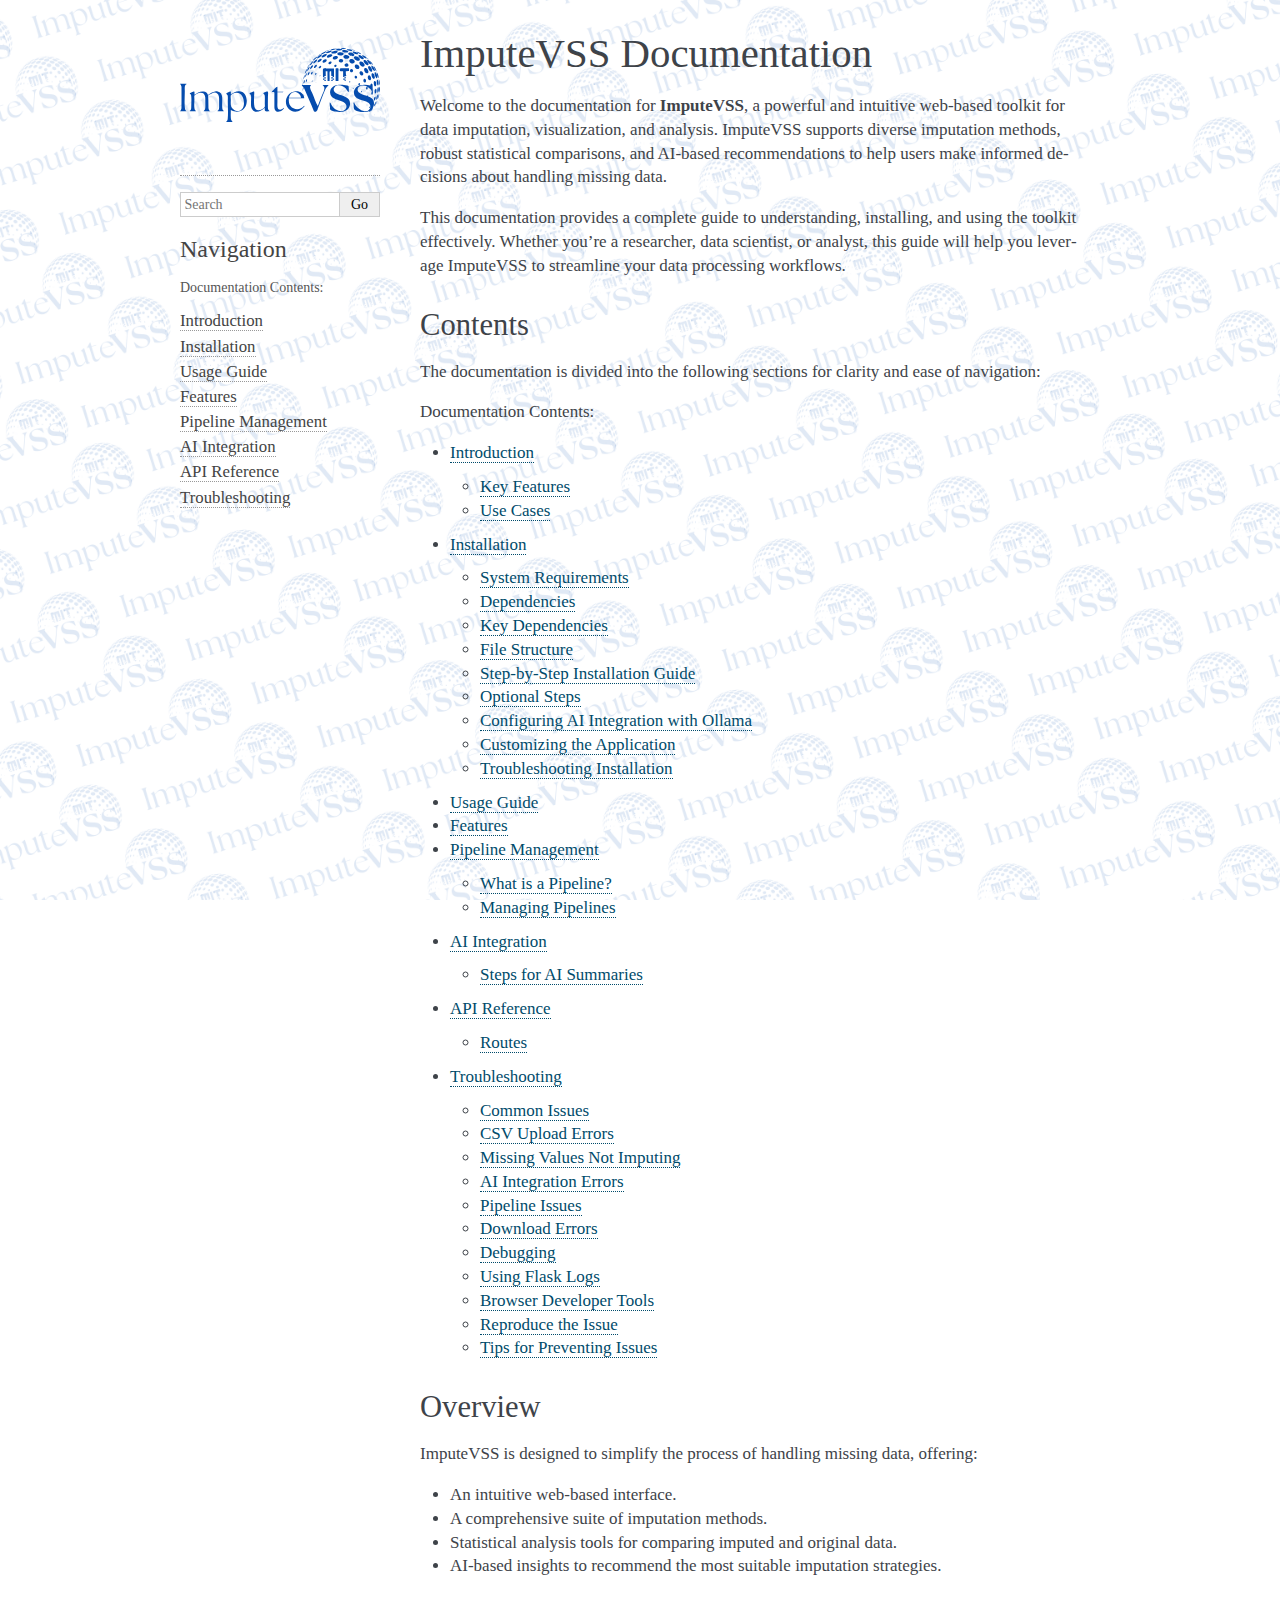
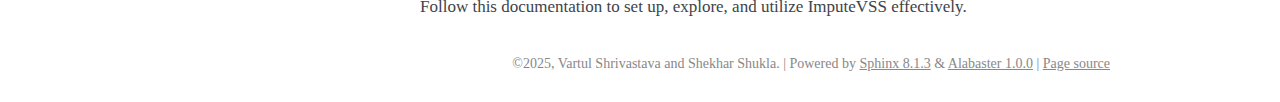
==== index.html @ 33d06ad3 "Main Commit" ====
<!DOCTYPE html>

<html lang="en" data-content_root="./">
  <head>
    <meta charset="utf-8" />
    <meta name="viewport" content="width=device-width, initial-scale=1.0" /><meta name="viewport" content="width=device-width, initial-scale=1" />

    <title>ImputeVSS Documentation &#8212; ImputeVSS  documentation</title>
    <link rel="stylesheet" type="text/css" href="static/pygments.css" />
    <link rel="stylesheet" type="text/css" href="static/basic.css" />
    <link rel="stylesheet" type="text/css" href="static/alabaster.css" />
    <script src="static/documentation_options.js"></script>
    <script src="static/doctools.js"></script>
    <script src="static/sphinx_highlight.js"></script>
    <link rel="index" title="Index" href="genindex.html" />
    <link rel="search" title="Search" href="search.html" />
    <link rel="next" title="API Reference" href="api_reference.html" />
    <link rel="prev" title="Pipeline Management" href="pipeline_management.html" />
   
  <link rel="stylesheet" href="static/custom.css" type="text/css" />
  

  

  </head><body>
  

    <div class="document">
      <div class="documentwrapper">
        <div class="bodywrapper">
          

          <div class="body" role="main">
            
  <section id="imputevss-documentation">
<h1>ImputeVSS Documentation<a class="headerlink" href="#imputevss-documentation" title="Link to this heading">¶</a></h1>
<p>Welcome to the documentation for <strong>ImputeVSS</strong>, a powerful and intuitive web-based toolkit for data imputation, visualization, and analysis. ImputeVSS supports diverse imputation methods, robust statistical comparisons, and AI-based recommendations to help users make informed decisions about handling missing data.</p>
<p>This documentation provides a complete guide to understanding, installing, and using the toolkit effectively. Whether you’re a researcher, data scientist, or analyst, this guide will help you leverage ImputeVSS to streamline your data processing workflows.</p>
<section id="contents">
<h2>Contents<a class="headerlink" href="#contents" title="Link to this heading">¶</a></h2>
<p>The documentation is divided into the following sections for clarity and ease of navigation:</p>
<div class="toctree-wrapper compound">
<p class="caption" role="heading"><span class="caption-text">Documentation Contents:</span></p>
<ul>
<li class="toctree-l1"><a class="reference internal" href="introduction.html">Introduction</a><ul>
<li class="toctree-l2"><a class="reference internal" href="introduction.html#key-features">Key Features</a></li>
<li class="toctree-l2"><a class="reference internal" href="introduction.html#use-cases">Use Cases</a></li>
</ul>
</li>
<li class="toctree-l1"><a class="reference internal" href="installation.html">Installation</a><ul>
<li class="toctree-l2"><a class="reference internal" href="installation.html#system-requirements">System Requirements</a></li>
<li class="toctree-l2"><a class="reference internal" href="installation.html#dependencies">Dependencies</a></li>
<li class="toctree-l2"><a class="reference internal" href="installation.html#key-dependencies">Key Dependencies</a></li>
<li class="toctree-l2"><a class="reference internal" href="installation.html#file-structure">File Structure</a></li>
<li class="toctree-l2"><a class="reference internal" href="installation.html#step-by-step-installation-guide">Step-by-Step Installation Guide</a></li>
<li class="toctree-l2"><a class="reference internal" href="installation.html#optional-steps">Optional Steps</a></li>
<li class="toctree-l2"><a class="reference internal" href="installation.html#configuring-ai-integration-with-ollama">Configuring AI Integration with Ollama</a></li>
<li class="toctree-l2"><a class="reference internal" href="installation.html#customizing-the-application">Customizing the Application</a></li>
<li class="toctree-l2"><a class="reference internal" href="installation.html#troubleshooting-installation">Troubleshooting Installation</a></li>
</ul>
</li>
<li class="toctree-l1"><a class="reference internal" href="usage.html">Usage Guide</a></li>
<li class="toctree-l1"><a class="reference internal" href="features.html">Features</a></li>
<li class="toctree-l1"><a class="reference internal" href="pipeline_management.html">Pipeline Management</a><ul>
<li class="toctree-l2"><a class="reference internal" href="pipeline_management.html#what-is-a-pipeline">What is a Pipeline?</a></li>
<li class="toctree-l2"><a class="reference internal" href="pipeline_management.html#managing-pipelines">Managing Pipelines</a></li>
</ul>
</li>
<li class="toctree-l1"><a class="reference internal" href="ai_integration.html">AI Integration</a><ul>
<li class="toctree-l2"><a class="reference internal" href="ai_integration.html#steps-for-ai-summaries">Steps for AI Summaries</a></li>
</ul>
</li>
<li class="toctree-l1"><a class="reference internal" href="api_reference.html">API Reference</a><ul>
<li class="toctree-l2"><a class="reference internal" href="api_reference.html#routes">Routes</a></li>
</ul>
</li>
<li class="toctree-l1"><a class="reference internal" href="troubleshooting.html">Troubleshooting</a><ul>
<li class="toctree-l2"><a class="reference internal" href="troubleshooting.html#common-issues">Common Issues</a></li>
<li class="toctree-l2"><a class="reference internal" href="troubleshooting.html#csv-upload-errors">CSV Upload Errors</a></li>
<li class="toctree-l2"><a class="reference internal" href="troubleshooting.html#missing-values-not-imputing">Missing Values Not Imputing</a></li>
<li class="toctree-l2"><a class="reference internal" href="troubleshooting.html#ai-integration-errors">AI Integration Errors</a></li>
<li class="toctree-l2"><a class="reference internal" href="troubleshooting.html#pipeline-issues">Pipeline Issues</a></li>
<li class="toctree-l2"><a class="reference internal" href="troubleshooting.html#download-errors">Download Errors</a></li>
<li class="toctree-l2"><a class="reference internal" href="troubleshooting.html#debugging">Debugging</a></li>
<li class="toctree-l2"><a class="reference internal" href="troubleshooting.html#using-flask-logs">Using Flask Logs</a></li>
<li class="toctree-l2"><a class="reference internal" href="troubleshooting.html#browser-developer-tools">Browser Developer Tools</a></li>
<li class="toctree-l2"><a class="reference internal" href="troubleshooting.html#reproduce-the-issue">Reproduce the Issue</a></li>
<li class="toctree-l2"><a class="reference internal" href="troubleshooting.html#tips-for-preventing-issues">Tips for Preventing Issues</a></li>
</ul>
</li>

</ul>
</div>
</section>

<section id="overview">
<h2>Overview<a class="headerlink" href="#overview" title="Link to this heading">¶</a></h2>
<p>ImputeVSS is designed to simplify the process of handling missing data, offering:</p>
<ul class="simple">
<li><p>An intuitive web-based interface.</p></li>
<li><p>A comprehensive suite of imputation methods.</p></li>
<li><p>Statistical analysis tools for comparing imputed and original data.</p></li>
<li><p>AI-based insights to recommend the most suitable imputation strategies.</p></li>
</ul>
<p>Follow this documentation to set up, explore, and utilize ImputeVSS effectively.</p>
</section>
</section>


          </div>
          
        </div>
      </div>
      <div class="sphinxsidebar" role="navigation" aria-label="Main">
        <div class="sphinxsidebarwrapper">
          <a href="index.html"><img style="margin-bottom: 50px;" src="static/imputevss-logo.svg" alt=""></a>










<search id="searchbox" style="display: none" role="search">
    <div class="searchformwrapper">
    <form class="search" action="search.html" method="get">
      <input type="text" name="q" aria-labelledby="searchlabel" autocomplete="off" autocorrect="off" autocapitalize="off" spellcheck="false" placeholder="Search"/>
      <input type="submit" value="Go" />
    </form>
    </div>
</search>
<script>document.getElementById('searchbox').style.display = "block"</script><h3>Navigation</h3>
<p class="caption" role="heading"><span class="caption-text">Documentation Contents:</span></p>
<ul>
<li class="toctree-l1"><a class="reference internal" href="introduction.html">Introduction</a></li>
<li class="toctree-l1"><a class="reference internal" href="installation.html">Installation</a></li>
<li class="toctree-l1"><a class="reference internal" href="usage.html">Usage Guide</a></li>
<li class="toctree-l1"><a class="reference internal" href="features.html">Features</a></li>
<li class="toctree-l1"><a class="reference internal" href="pipeline_management.html">Pipeline Management</a></li>
<li class="toctree-l1"><a class="reference internal" href="ai_integration.html">AI Integration</a></li>
<li class="toctree-l1"><a class="reference internal" href="api_reference.html">API Reference</a></li>
<li class="toctree-l1"><a class="reference internal" href="troubleshooting.html">Troubleshooting</a></li>

</ul>










        </div>
      </div>
      <div class="clearer"></div>
    </div>
    <div class="footer">
      &#169;2025, Vartul Shrivastava and Shekhar Shukla.
      
      |
      Powered by <a href="https://www.sphinx-doc.org/">Sphinx 8.1.3</a>
      &amp; <a href="https://alabaster.readthedocs.io">Alabaster 1.0.0</a>
      
      |
      <a href="_sources/index.rst.txt"
          rel="nofollow">Page source</a>
    </div>

    

    
  </body>
</html>
---- static/pygments.css ----
pre { line-height: 125%; }
td.linenos .normal { color: inherit; background-color: transparent; padding-left: 5px; padding-right: 5px; }
span.linenos { color: inherit; background-color: transparent; padding-left: 5px; padding-right: 5px; }
td.linenos .special { color: #000000; background-color: #ffffc0; padding-left: 5px; padding-right: 5px; }
span.linenos.special { color: #000000; background-color: #ffffc0; padding-left: 5px; padding-right: 5px; }
.highlight .hll { background-color: #ffffcc }
.highlight { background: #f8f8f8; }
.highlight .c { color: #8f5902; font-style: italic } /* Comment */
.highlight .err { color: #a40000; border: 1px solid #ef2929 } /* Error */
.highlight .g { color: #000000 } /* Generic */
.highlight .k { color: #004461; font-weight: bold } /* Keyword */
.highlight .l { color: #000000 } /* Literal */
.highlight .n { color: #000000 } /* Name */
.highlight .o { color: #582800 } /* Operator */
.highlight .x { color: #000000 } /* Other */
.highlight .p { color: #000000; font-weight: bold } /* Punctuation */
.highlight .ch { color: #8f5902; font-style: italic } /* Comment.Hashbang */
.highlight .cm { color: #8f5902; font-style: italic } /* Comment.Multiline */
.highlight .cp { color: #8f5902 } /* Comment.Preproc */
.highlight .cpf { color: #8f5902; font-style: italic } /* Comment.PreprocFile */
.highlight .c1 { color: #8f5902; font-style: italic } /* Comment.Single */
.highlight .cs { color: #8f5902; font-style: italic } /* Comment.Special */
.highlight .gd { color: #a40000 } /* Generic.Deleted */
.highlight .ge { color: #000000; font-style: italic } /* Generic.Emph */
.highlight .ges { color: #000000 } /* Generic.EmphStrong */
.highlight .gr { color: #ef2929 } /* Generic.Error */
.highlight .gh { color: #000080; font-weight: bold } /* Generic.Heading */
.highlight .gi { color: #00A000 } /* Generic.Inserted */
.highlight .go { color: #888888 } /* Generic.Output */
.highlight .gp { color: #745334 } /* Generic.Prompt */
.highlight .gs { color: #000000; font-weight: bold } /* Generic.Strong */
.highlight .gu { color: #800080; font-weight: bold } /* Generic.Subheading */
.highlight .gt { color: #a40000; font-weight: bold } /* Generic.Traceback */
.highlight .kc { color: #004461; font-weight: bold } /* Keyword.Constant */
.highlight .kd { color: #004461; font-weight: bold } /* Keyword.Declaration */
.highlight .kn { color: #004461; font-weight: bold } /* Keyword.Namespace */
.highlight .kp { color: #004461; font-weight: bold } /* Keyword.Pseudo */
.highlight .kr { color: #004461; font-weight: bold } /* Keyword.Reserved */
.highlight .kt { color: #004461; font-weight: bold } /* Keyword.Type */
.highlight .ld { color: #000000 } /* Literal.Date */
.highlight .m { color: #990000 } /* Literal.Number */
.highlight .s { color: #4e9a06 } /* Literal.String */
.highlight .na { color: #c4a000 } /* Name.Attribute */
.highlight .nb { color: #004461 } /* Name.Builtin */
.highlight .nc { color: #000000 } /* Name.Class */
.highlight .no { color: #000000 } /* Name.Constant */
.highlight .nd { color: #888888 } /* Name.Decorator */
.highlight .ni { color: #ce5c00 } /* Name.Entity */
.highlight .ne { color: #cc0000; font-weight: bold } /* Name.Exception */
.highlight .nf { color: #000000 } /* Name.Function */
.highlight .nl { color: #f57900 } /* Name.Label */
.highlight .nn { color: #000000 } /* Name.Namespace */
.highlight .nx { color: #000000 } /* Name.Other */
.highlight .py { color: #000000 } /* Name.Property */
.highlight .nt { color: #004461; font-weight: bold } /* Name.Tag */
.highlight .nv { color: #000000 } /* Name.Variable */
.highlight .ow { color: #004461; font-weight: bold } /* Operator.Word */
.highlight .pm { color: #000000; font-weight: bold } /* Punctuation.Marker */
.highlight .w { color: #f8f8f8 } /* Text.Whitespace */
.highlight .mb { color: #990000 } /* Literal.Number.Bin */
.highlight .mf { color: #990000 } /* Literal.Number.Float */
.highlight .mh { color: #990000 } /* Literal.Number.Hex */
.highlight .mi { color: #990000 } /* Literal.Number.Integer */
.highlight .mo { color: #990000 } /* Literal.Number.Oct */
.highlight .sa { color: #4e9a06 } /* Literal.String.Affix */
.highlight .sb { color: #4e9a06 } /* Literal.String.Backtick */
.highlight .sc { color: #4e9a06 } /* Literal.String.Char */
.highlight .dl { color: #4e9a06 } /* Literal.String.Delimiter */
.highlight .sd { color: #8f5902; font-style: italic } /* Literal.String.Doc */
.highlight .s2 { color: #4e9a06 } /* Literal.String.Double */
.highlight .se { color: #4e9a06 } /* Literal.String.Escape */
.highlight .sh { color: #4e9a06 } /* Literal.String.Heredoc */
.highlight .si { color: #4e9a06 } /* Literal.String.Interpol */
.highlight .sx { color: #4e9a06 } /* Literal.String.Other */
.highlight .sr { color: #4e9a06 } /* Literal.String.Regex */
.highlight .s1 { color: #4e9a06 } /* Literal.String.Single */
.highlight .ss { color: #4e9a06 } /* Literal.String.Symbol */
.highlight .bp { color: #3465a4 } /* Name.Builtin.Pseudo */
.highlight .fm { color: #000000 } /* Name.Function.Magic */
.highlight .vc { color: #000000 } /* Name.Variable.Class */
.highlight .vg { color: #000000 } /* Name.Variable.Global */
.highlight .vi { color: #000000 } /* Name.Variable.Instance */
.highlight .vm { color: #000000 } /* Name.Variable.Magic */
.highlight .il { color: #990000 } /* Literal.Number.Integer.Long */
---- static/basic.css ----
/*
 * Sphinx stylesheet -- basic theme.
 */

/* -- main layout ----------------------------------------------------------- */

div.clearer {
    clear: both;
}

div.section::after {
    display: block;
    content: '';
    clear: left;
}

/* -- relbar ---------------------------------------------------------------- */

div.related {
    width: 100%;
    font-size: 90%;
}

div.related h3 {
    display: none;
}

div.related ul {
    margin: 0;
    padding: 0 0 0 10px;
    list-style: none;
}

div.related li {
    display: inline;
}

div.related li.right {
    float: right;
    margin-right: 5px;
}

/* -- sidebar --------------------------------------------------------------- */

div.sphinxsidebarwrapper {
    padding: 10px 5px 0 10px;
}

div.sphinxsidebar {
    float: left;
    width: 230px;
    margin-left: -100%;
    font-size: 90%;
    word-wrap: break-word;
    overflow-wrap : break-word;
}

div.sphinxsidebar ul {
    list-style: none;
}

div.sphinxsidebar ul ul,
div.sphinxsidebar ul.want-points {
    margin-left: 20px;
    list-style: square;
}

div.sphinxsidebar ul ul {
    margin-top: 0;
    margin-bottom: 0;
}

div.sphinxsidebar form {
    margin-top: 10px;
}

div.sphinxsidebar input {
    border: 1px solid #98dbcc;
    font-family: sans-serif;
    font-size: 1em;
}

div.sphinxsidebar #searchbox form.search {
    overflow: hidden;
}

div.sphinxsidebar #searchbox input[type="text"] {
    float: left;
    width: 80%;
    padding: 0.25em;
    box-sizing: border-box;
}

div.sphinxsidebar #searchbox input[type="submit"] {
    float: left;
    width: 20%;
    border-left: none;
    padding: 0.25em;
    box-sizing: border-box;
}


img {
    border: 0;
    max-width: 100%;
}

/* -- search page ----------------------------------------------------------- */

ul.search {
    margin-top: 10px;
}

ul.search li {
    padding: 5px 0;
}

ul.search li a {
    font-weight: bold;
}

ul.search li p.context {
    color: #888;
    margin: 2px 0 0 30px;
    text-align: left;
}

ul.keywordmatches li.goodmatch a {
    font-weight: bold;
}

/* -- index page ------------------------------------------------------------ */

table.contentstable {
    width: 90%;
    margin-left: auto;
    margin-right: auto;
}

table.contentstable p.biglink {
    line-height: 150%;
}

a.biglink {
    font-size: 1.3em;
}

span.linkdescr {
    font-style: italic;
    padding-top: 5px;
    font-size: 90%;
}

/* -- general index --------------------------------------------------------- */

table.indextable {
    width: 100%;
}

table.indextable td {
    text-align: left;
    vertical-align: top;
}

table.indextable ul {
    margin-top: 0;
    margin-bottom: 0;
    list-style-type: none;
}

table.indextable > tbody > tr > td > ul {
    padding-left: 0em;
}

table.indextable tr.pcap {
    height: 10px;
}

table.indextable tr.cap {
    margin-top: 10px;
    background-color: #f2f2f2;
}

img.toggler {
    margin-right: 3px;
    margin-top: 3px;
    cursor: pointer;
}

div.modindex-jumpbox {
    border-top: 1px solid #ddd;
    border-bottom: 1px solid #ddd;
    margin: 1em 0 1em 0;
    padding: 0.4em;
}

div.genindex-jumpbox {
    border-top: 1px solid #ddd;
    border-bottom: 1px solid #ddd;
    margin: 1em 0 1em 0;
    padding: 0.4em;
}

/* -- domain module index --------------------------------------------------- */

table.modindextable td {
    padding: 2px;
    border-collapse: collapse;
}

/* -- general body styles --------------------------------------------------- */

div.body {
    min-width: inherit;
    max-width: 800px;
}

div.body p, div.body dd, div.body li, div.body blockquote {
    -moz-hyphens: auto;
    -ms-hyphens: auto;
    -webkit-hyphens: auto;
    hyphens: auto;
}

a.headerlink {
    visibility: hidden;
}

a:visited {
    color: #551A8B;
}

h1:hover > a.headerlink,
h2:hover > a.headerlink,
h3:hover > a.headerlink,
h4:hover > a.headerlink,
h5:hover > a.headerlink,
h6:hover > a.headerlink,
dt:hover > a.headerlink,
caption:hover > a.headerlink,
p.caption:hover > a.headerlink,
div.code-block-caption:hover > a.headerlink {
    visibility: visible;
}

div.body p.caption {
    text-align: inherit;
}

div.body td {
    text-align: left;
}

.first {
    margin-top: 0 !important;
}

p.rubric {
    margin-top: 30px;
    font-weight: bold;
}

img.align-left, figure.align-left, .figure.align-left, object.align-left {
    clear: left;
    float: left;
    margin-right: 1em;
}

img.align-right, figure.align-right, .figure.align-right, object.align-right {
    clear: right;
    float: right;
    margin-left: 1em;
}

img.align-center, figure.align-center, .figure.align-center, object.align-center {
  display: block;
  margin-left: auto;
  margin-right: auto;
}

img.align-default, figure.align-default, .figure.align-default {
  display: block;
  margin-left: auto;
  margin-right: auto;
}

.align-left {
    text-align: left;
}

.align-center {
    text-align: center;
}

.align-default {
    text-align: center;
}

.align-right {
    text-align: right;
}

/* -- sidebars -------------------------------------------------------------- */

div.sidebar,
aside.sidebar {
    margin: 0 0 0.5em 1em;
    border: 1px solid #ddb;
    padding: 7px;
    background-color: #ffe;
    width: 40%;
    float: right;
    clear: right;
    overflow-x: auto;
}

p.sidebar-title {
    font-weight: bold;
}

nav.contents,
aside.topic,
div.admonition, div.topic, blockquote {
    clear: left;
}

/* -- topics ---------------------------------------------------------------- */

nav.contents,
aside.topic,
div.topic {
    border: 1px solid #ccc;
    padding: 7px;
    margin: 10px 0 10px 0;
}

p.topic-title {
    font-size: 1.1em;
    font-weight: bold;
    margin-top: 10px;
}

/* -- admonitions ----------------------------------------------------------- */

div.admonition {
    margin-top: 10px;
    margin-bottom: 10px;
    padding: 7px;
}

div.admonition dt {
    font-weight: bold;
}

p.admonition-title {
    margin: 0px 10px 5px 0px;
    font-weight: bold;
}

div.body p.centered {
    text-align: center;
    margin-top: 25px;
}

/* -- content of sidebars/topics/admonitions -------------------------------- */

div.sidebar > :last-child,
aside.sidebar > :last-child,
nav.contents > :last-child,
aside.topic > :last-child,
div.topic > :last-child,
div.admonition > :last-child {
    margin-bottom: 0;
}

div.sidebar::after,
aside.sidebar::after,
nav.contents::after,
aside.topic::after,
div.topic::after,
div.admonition::after,
blockquote::after {
    display: block;
    content: '';
    clear: both;
}

/* -- tables ---------------------------------------------------------------- */

table.docutils {
    margin-top: 10px;
    margin-bottom: 10px;
    border: 0;
    border-collapse: collapse;
}

table.align-center {
    margin-left: auto;
    margin-right: auto;
}

table.align-default {
    margin-left: auto;
    margin-right: auto;
}

table caption span.caption-number {
    font-style: italic;
}

table caption span.caption-text {
}

table.docutils td, table.docutils th {
    padding: 1px 8px 1px 5px;
    border-top: 0;
    border-left: 0;
    border-right: 0;
    border-bottom: 1px solid #aaa;
}

th {
    text-align: left;
    padding-right: 5px;
}

table.citation {
    border-left: solid 1px gray;
    margin-left: 1px;
}

table.citation td {
    border-bottom: none;
}

th > :first-child,
td > :first-child {
    margin-top: 0px;
}

th > :last-child,
td > :last-child {
    margin-bottom: 0px;
}

/* -- figures --------------------------------------------------------------- */

div.figure, figure {
    margin: 0.5em;
    padding: 0.5em;
}

div.figure p.caption, figcaption {
    padding: 0.3em;
}

div.figure p.caption span.caption-number,
figcaption span.caption-number {
    font-style: italic;
}

div.figure p.caption span.caption-text,
figcaption span.caption-text {
}

/* -- field list styles ----------------------------------------------------- */

table.field-list td, table.field-list th {
    border: 0 !important;
}

.field-list ul {
    margin: 0;
    padding-left: 1em;
}

.field-list p {
    margin: 0;
}

.field-name {
    -moz-hyphens: manual;
    -ms-hyphens: manual;
    -webkit-hyphens: manual;
    hyphens: manual;
}

/* -- hlist styles ---------------------------------------------------------- */

table.hlist {
    margin: 1em 0;
}

table.hlist td {
    vertical-align: top;
}

/* -- object description styles --------------------------------------------- */

.sig {
	font-family: 'Consolas', 'Menlo', 'DejaVu Sans Mono', 'Bitstream Vera Sans Mono', monospace;
}

.sig-name, code.descname {
    background-color: transparent;
    font-weight: bold;
}

.sig-name {
	font-size: 1.1em;
}

code.descname {
    font-size: 1.2em;
}

.sig-prename, code.descclassname {
    background-color: transparent;
}

.optional {
    font-size: 1.3em;
}

.sig-paren {
    font-size: larger;
}

.sig-param.n {
	font-style: italic;
}

/* C++ specific styling */

.sig-inline.c-texpr,
.sig-inline.cpp-texpr {
	font-family: unset;
}

.sig.c   .k, .sig.c   .kt,
.sig.cpp .k, .sig.cpp .kt {
	color: #0033B3;
}

.sig.c   .m,
.sig.cpp .m {
	color: #1750EB;
}

.sig.c   .s, .sig.c   .sc,
.sig.cpp .s, .sig.cpp .sc {
	color: #067D17;
}


/* -- other body styles ----------------------------------------------------- */

ol.arabic {
    list-style: decimal;
}

ol.loweralpha {
    list-style: lower-alpha;
}

ol.upperalpha {
    list-style: upper-alpha;
}

ol.lowerroman {
    list-style: lower-roman;
}

ol.upperroman {
    list-style: upper-roman;
}

:not(li) > ol > li:first-child > :first-child,
:not(li) > ul > li:first-child > :first-child {
    margin-top: 0px;
}

:not(li) > ol > li:last-child > :last-child,
:not(li) > ul > li:last-child > :last-child {
    margin-bottom: 0px;
}

ol.simple ol p,
ol.simple ul p,
ul.simple ol p,
ul.simple ul p {
    margin-top: 0;
}

ol.simple > li:not(:first-child) > p,
ul.simple > li:not(:first-child) > p {
    margin-top: 0;
}

ol.simple p,
ul.simple p {
    margin-bottom: 0;
}

aside.footnote > span,
div.citation > span {
    float: left;
}
aside.footnote > span:last-of-type,
div.citation > span:last-of-type {
  padding-right: 0.5em;
}
aside.footnote > p {
  margin-left: 2em;
}
div.citation > p {
  margin-left: 4em;
}
aside.footnote > p:last-of-type,
div.citation > p:last-of-type {
    margin-bottom: 0em;
}
aside.footnote > p:last-of-type:after,
div.citation > p:last-of-type:after {
    content: "";
    clear: both;
}

dl.field-list {
    display: grid;
    grid-template-columns: fit-content(30%) auto;
}

dl.field-list > dt {
    font-weight: bold;
    word-break: break-word;
    padding-left: 0.5em;
    padding-right: 5px;
}

dl.field-list > dd {
    padding-left: 0.5em;
    margin-top: 0em;
    margin-left: 0em;
    margin-bottom: 0em;
}

dl {
    margin-bottom: 15px;
}

dd > :first-child {
    margin-top: 0px;
}

dd ul, dd table {
    margin-bottom: 10px;
}

dd {
    margin-top: 3px;
    margin-bottom: 10px;
    margin-left: 30px;
}

.sig dd {
    margin-top: 0px;
    margin-bottom: 0px;
}

.sig dl {
    margin-top: 0px;
    margin-bottom: 0px;
}

dl > dd:last-child,
dl > dd:last-child > :last-child {
    margin-bottom: 0;
}

dt:target, span.highlighted {
    background-color: #fbe54e;
}

rect.highlighted {
    fill: #fbe54e;
}

dl.glossary dt {
    font-weight: bold;
    font-size: 1.1em;
}

.versionmodified {
    font-style: italic;
}

.system-message {
    background-color: #fda;
    padding: 5px;
    border: 3px solid red;
}

.footnote:target  {
    background-color: #ffa;
}

.line-block {
    display: block;
    margin-top: 1em;
    margin-bottom: 1em;
}

.line-block .line-block {
    margin-top: 0;
    margin-bottom: 0;
    margin-left: 1.5em;
}

.guilabel, .menuselection {
    font-family: sans-serif;
}

.accelerator {
    text-decoration: underline;
}

.classifier {
    font-style: oblique;
}

.classifier:before {
    font-style: normal;
    margin: 0 0.5em;
    content: ":";
    display: inline-block;
}

abbr, acronym {
    border-bottom: dotted 1px;
    cursor: help;
}

.translated {
    background-color: rgba(207, 255, 207, 0.2)
}

.untranslated {
    background-color: rgba(255, 207, 207, 0.2)
}

/* -- code displays --------------------------------------------------------- */

pre {
    overflow: auto;
    overflow-y: hidden;  /* fixes display issues on Chrome browsers */
}

pre, div[class*="highlight-"] {
    clear: both;
}

span.pre {
    -moz-hyphens: none;
    -ms-hyphens: none;
    -webkit-hyphens: none;
    hyphens: none;
    white-space: nowrap;
}

div[class*="highlight-"] {
    margin: 1em 0;
}

td.linenos pre {
    border: 0;
    background-color: transparent;
    color: #aaa;
}

table.highlighttable {
    display: block;
}

table.highlighttable tbody {
    display: block;
}

table.highlighttable tr {
    display: flex;
}

table.highlighttable td {
    margin: 0;
    padding: 0;
}

table.highlighttable td.linenos {
    padding-right: 0.5em;
}

table.highlighttable td.code {
    flex: 1;
    overflow: hidden;
}

.highlight .hll {
    display: block;
}

div.highlight pre,
table.highlighttable pre {
    margin: 0;
}

div.code-block-caption + div {
    margin-top: 0;
}

div.code-block-caption {
    margin-top: 1em;
    padding: 2px 5px;
    font-size: small;
}

div.code-block-caption code {
    background-color: transparent;
}

table.highlighttable td.linenos,
span.linenos,
div.highlight span.gp {  /* gp: Generic.Prompt */
  user-select: none;
  -webkit-user-select: text; /* Safari fallback only */
  -webkit-user-select: none; /* Chrome/Safari */
  -moz-user-select: none; /* Firefox */
  -ms-user-select: none; /* IE10+ */
}

div.code-block-caption span.caption-number {
    padding: 0.1em 0.3em;
    font-style: italic;
}

div.code-block-caption span.caption-text {
}

div.literal-block-wrapper {
    margin: 1em 0;
}

code.xref, a code {
    background-color: transparent;
    font-weight: bold;
}

h1 code, h2 code, h3 code, h4 code, h5 code, h6 code {
    background-color: transparent;
}

.viewcode-link {
    float: right;
}

.viewcode-back {
    float: right;
    font-family: sans-serif;
}

div.viewcode-block:target {
    margin: -1px -10px;
    padding: 0 10px;
}

/* -- math display ---------------------------------------------------------- */

img.math {
    vertical-align: middle;
}

div.body div.math p {
    text-align: center;
}

span.eqno {
    float: right;
}

span.eqno a.headerlink {
    position: absolute;
    z-index: 1;
}

div.math:hover a.headerlink {
    visibility: visible;
}

/* -- printout stylesheet --------------------------------------------------- */

@media print {
    div.document,
    div.documentwrapper,
    div.bodywrapper {
        margin: 0 !important;
        width: 100%;
    }

    div.sphinxsidebar,
    div.related,
    div.footer,
    #top-link {
        display: none;
    }
}
---- static/alabaster.css ----
/* -- page layout ----------------------------------------------------------- */

body {
    background: url('impute-vss-bg.png') no-repeat center center fixed;
    background-size: cover; /* Ensures the image covers the entire background */
    background-position: center; /* Centers the image */
    background-repeat: no-repeat; /* Prevents the image from repeating */
    background-attachment: fixed; /* Keeps the image fixed during scrolling */
    font-family: Georgia, serif;
    font-size: 17px;
    background-color: #fff;
    color: #000;
    margin: 0;
    padding: 0;
}

div.document {
    width: 940px;
    margin: 30px auto 0 auto;
}

div.documentwrapper {
    float: left;
    width: 100%;
}

div.bodywrapper {
    margin: 0 0 0 220px;
}

div.sphinxsidebar {
    width: 220px;
    font-size: 14px;
    line-height: 1.5;
}

hr {
    border: 1px solid #B1B4B6;
}

div.body {
    background-color: none;
    color: #3E4349;
    padding: 0 30px 0 30px;
}

div.body > .section {
    text-align: left;
}

div.footer {
    width: 940px;
    margin: 20px auto 30px auto;
    font-size: 14px;
    color: #888;
    text-align: right;
}

div.footer a {
    color: #888;
}

p.caption {
    font-family: inherit;
    font-size: inherit;
}


div.relations {
    display: none;
}


div.sphinxsidebar {
    max-height: 100%;
    overflow-y: auto;
}

div.sphinxsidebar a {
    color: #444;
    text-decoration: none;
    border-bottom: 1px dotted #999;
}

div.sphinxsidebar a:hover {
    border-bottom: 1px solid #999;
}

div.sphinxsidebarwrapper {
    padding: 18px 10px;
}

div.sphinxsidebarwrapper p.logo {
    padding: 0;
    margin: -10px 0 0 0px;
    text-align: center;
}

div.sphinxsidebarwrapper h1.logo {
    margin-top: -10px;
    text-align: center;
    margin-bottom: 5px;
    text-align: left;
}

div.sphinxsidebarwrapper h1.logo-name {
    margin-top: 0px;
}

div.sphinxsidebarwrapper p.blurb {
    margin-top: 0;
    font-style: normal;
}

div.sphinxsidebar h3,
div.sphinxsidebar h4 {
    font-family: Georgia, serif;
    color: #444;
    font-size: 24px;
    font-weight: normal;
    margin: 0 0 5px 0;
    padding: 0;
}

div.sphinxsidebar h4 {
    font-size: 20px;
}

div.sphinxsidebar h3 a {
    color: #444;
}

div.sphinxsidebar p.logo a,
div.sphinxsidebar h3 a,
div.sphinxsidebar p.logo a:hover,
div.sphinxsidebar h3 a:hover {
    border: none;
}

div.sphinxsidebar p {
    color: #555;
    margin: 10px 0;
}

div.sphinxsidebar ul {
    margin: 10px 0;
    padding: 0;
    color: #000;
}

div.sphinxsidebar ul li.toctree-l1 > a {
    font-size: 120%;
}

div.sphinxsidebar ul li.toctree-l2 > a {
    font-size: 110%;
}

div.sphinxsidebar input {
    border: 1px solid #CCC;
    font-family: Georgia, serif;
    font-size: 1em;
}

div.sphinxsidebar #searchbox {
    margin: 1em 0;
}

div.sphinxsidebar .search > div {
    display: table-cell;
}

div.sphinxsidebar hr {
    border: none;
    height: 1px;
    color: #AAA;
    background: #AAA;

    text-align: left;
    margin-left: 0;
    width: 50%;
}

div.sphinxsidebar .badge {
    border-bottom: none;
}

div.sphinxsidebar .badge:hover {
    border-bottom: none;
}

/* To address an issue with donation coming after search */
div.sphinxsidebar h3.donation {
    margin-top: 10px;
}

/* -- body styles ----------------------------------------------------------- */

a {
    color: #004B6B;
    text-decoration: underline;
}

a:hover {
    color: #6D4100;
    text-decoration: underline;
}

div.body h1,
div.body h2,
div.body h3,
div.body h4,
div.body h5,
div.body h6 {
    font-family: Georgia, serif;
    font-weight: normal;
    margin: 30px 0px 10px 0px;
    padding: 0;
}

div.body h1 { margin-top: 0; padding-top: 0; font-size: 240%; }
div.body h2 { font-size: 180%; }
div.body h3 { font-size: 150%; }
div.body h4 { font-size: 130%; }
div.body h5 { font-size: 100%; }
div.body h6 { font-size: 100%; }

a.headerlink {
    color: #DDD;
    padding: 0 4px;
    text-decoration: none;
}

a.headerlink:hover {
    color: #444;
    background: #EAEAEA;
}

div.body p, div.body dd, div.body li {
    line-height: 1.4em;
}

div.admonition {
    margin: 20px 0px;
    padding: 10px 30px;
    background-color: #EEE;
    border: 1px solid #CCC;
}

div.admonition tt.xref, div.admonition code.xref, div.admonition a tt {
    background-color: #FBFBFB;
    border-bottom: 1px solid #fafafa;
}

div.admonition p.admonition-title {
    font-family: Georgia, serif;
    font-weight: normal;
    font-size: 24px;
    margin: 0 0 10px 0;
    padding: 0;
    line-height: 1;
}

div.admonition p.last {
    margin-bottom: 0;
}

dt:target, .highlight {
    background: #FAF3E8;
}

div.warning {
    background-color: #FCC;
    border: 1px solid #FAA;
}

div.danger {
    background-color: #FCC;
    border: 1px solid #FAA;
    -moz-box-shadow: 2px 2px 4px #D52C2C;
    -webkit-box-shadow: 2px 2px 4px #D52C2C;
    box-shadow: 2px 2px 4px #D52C2C;
}

div.error {
    background-color: #FCC;
    border: 1px solid #FAA;
    -moz-box-shadow: 2px 2px 4px #D52C2C;
    -webkit-box-shadow: 2px 2px 4px #D52C2C;
    box-shadow: 2px 2px 4px #D52C2C;
}

div.caution {
    background-color: #FCC;
    border: 1px solid #FAA;
}

div.attention {
    background-color: #FCC;
    border: 1px solid #FAA;
}

div.important {
    background-color: #EEE;
    border: 1px solid #CCC;
}

div.note {
    background-color: #EEE;
    border: 1px solid #CCC;
}

div.tip {
    background-color: #EEE;
    border: 1px solid #CCC;
}

div.hint {
    background-color: #EEE;
    border: 1px solid #CCC;
}

div.seealso {
    background-color: #EEE;
    border: 1px solid #CCC;
}

div.topic {
    background-color: #EEE;
}

p.admonition-title {
    display: inline;
}

p.admonition-title:after {
    content: ":";
}

pre, tt, code {
    font-family: 'Consolas', 'Menlo', 'DejaVu Sans Mono', 'Bitstream Vera Sans Mono', monospace;
    font-size: 0.9em;
}

.hll {
    background-color: #FFC;
    margin: 0 -12px;
    padding: 0 12px;
    display: block;
}

img.screenshot {
}

tt.descname, tt.descclassname, code.descname, code.descclassname {
    font-size: 0.95em;
}

tt.descname, code.descname {
    padding-right: 0.08em;
}

img.screenshot {
    -moz-box-shadow: 2px 2px 4px #EEE;
    -webkit-box-shadow: 2px 2px 4px #EEE;
    box-shadow: 2px 2px 4px #EEE;
}

table.docutils {
    border: 1px solid #888;
    -moz-box-shadow: 2px 2px 4px #EEE;
    -webkit-box-shadow: 2px 2px 4px #EEE;
    box-shadow: 2px 2px 4px #EEE;
}

table.docutils td, table.docutils th {
    border: 1px solid #888;
    padding: 0.25em 0.7em;
}

table.field-list, table.footnote {
    border: none;
    -moz-box-shadow: none;
    -webkit-box-shadow: none;
    box-shadow: none;
}

table.footnote {
    margin: 15px 0;
    width: 100%;
    border: 1px solid #EEE;
    background: #FDFDFD;
    font-size: 0.9em;
}

table.footnote + table.footnote {
    margin-top: -15px;
    border-top: none;
}

table.field-list th {
    padding: 0 0.8em 0 0;
}

table.field-list td {
    padding: 0;
}

table.field-list p {
    margin-bottom: 0.8em;
}

/* Cloned from
 * https://github.com/sphinx-doc/sphinx/commit/ef60dbfce09286b20b7385333d63a60321784e68
 */
.field-name {
    -moz-hyphens: manual;
    -ms-hyphens: manual;
    -webkit-hyphens: manual;
    hyphens: manual;
}

table.footnote td.label {
    width: .1px;
    padding: 0.3em 0 0.3em 0.5em;
}

table.footnote td {
    padding: 0.3em 0.5em;
}

dl {
    margin-left: 0;
    margin-right: 0;
    margin-top: 0;
    padding: 0;
}

dl dd {
    margin-left: 30px;
}

blockquote {
    margin: 0 0 0 30px;
    padding: 0;
}

ul, ol {
    /* Matches the 30px from the narrow-screen "li > ul" selector below */
    margin: 10px 0 10px 30px;
    padding: 0;
}

pre {
    background: unset;
    padding: 7px 30px;
    margin: 15px 0px;
    line-height: 1.3em;
}

div.viewcode-block:target {
    background: #ffd;
}

dl pre, blockquote pre, li pre {
    margin-left: 0;
    padding-left: 30px;
}

tt, code {
    background-color: #ecf0f3;
    color: #222;
    /* padding: 1px 2px; */
}

tt.xref, code.xref, a tt {
    background-color: #FBFBFB;
    border-bottom: 1px solid #fff;
}

a.reference {
    text-decoration: none;
    border-bottom: 1px dotted #004B6B;
}

a.reference:hover {
    border-bottom: 1px solid #6D4100;
}

/* Don't put an underline on images */
a.image-reference, a.image-reference:hover {
    border-bottom: none;
}

a.footnote-reference {
    text-decoration: none;
    font-size: 0.7em;
    vertical-align: top;
    border-bottom: 1px dotted #004B6B;
}

a.footnote-reference:hover {
    border-bottom: 1px solid #6D4100;
}

a:hover tt, a:hover code {
    background: #EEE;
}

@media screen and (max-width: 940px) {

    body {
        margin: 0;
        padding: 20px 30px;
    }

    div.documentwrapper {
        float: none;
        background: #fff;
        margin-left: 0;
        margin-top: 0;
        margin-right: 0;
        margin-bottom: 0;
    }

    div.sphinxsidebar {
        display: block;
        float: none;
        width: unset;
        margin: 50px -30px -20px -30px;
        padding: 10px 20px;
        background: #333;
        color: #FFF;
    }

    div.sphinxsidebar h3, div.sphinxsidebar h4, div.sphinxsidebar p,
    div.sphinxsidebar h3 a {
        color: #fff;
    }

    div.sphinxsidebar a {
        color: #AAA;
    }

    div.sphinxsidebar p.logo {
        display: none;
    }

    div.document {
        width: 100%;
        margin: 0;
    }

    div.footer {
        display: none;
    }

    div.bodywrapper {
        margin: 0;
    }

    div.body {
        min-height: 0;
        min-width: auto; /* fixes width on small screens, breaks .hll */
        padding: 0;
    }
    
    .hll {
        /* "fixes" the breakage */
        width: max-content;
    }

    .rtd_doc_footer {
        display: none;
    }

    .document {
        width: auto;
    }

    .footer {
        width: auto;
    }

    .github {
        display: none;
    }

    ul {
        margin-left: 0;
    }

    li > ul {
       /* Matches the 30px from the "ul, ol" selector above */
        margin-left: 30px;
    }
}


/* misc. */

.revsys-inline {
    display: none!important;
}

/* Hide ugly table cell borders in ..bibliography:: directive output */
table.docutils.citation, table.docutils.citation td, table.docutils.citation th {
  border: none;
  /* Below needed in some edge cases; if not applied, bottom shadows appear */
  -moz-box-shadow: none;
  -webkit-box-shadow: none;
  box-shadow: none;
}


/* relbar */

.related {
    line-height: 30px;
    width: 100%;
    font-size: 0.9rem;
}

.related.top {
    border-bottom: 1px solid #EEE;
    margin-bottom: 20px;
}

.related.bottom {
    border-top: 1px solid #EEE;
}

.related ul {
    padding: 0;
    margin: 0;
    list-style: none;
}

.related li {
    display: inline;
}

nav#rellinks {
    float: right;
}

nav#rellinks li+li:before {
    content: "|";
}

nav#breadcrumbs li+li:before {
    content: "\00BB";
}

/* Hide certain items when printing */
@media print {
    div.related {
        display: none;
    }
}

img.github  {
    position: absolute;
    top: 0;
    border: 0;
    right: 0;
}
---- static/custom.css ----
/* This file intentionally left blank. */
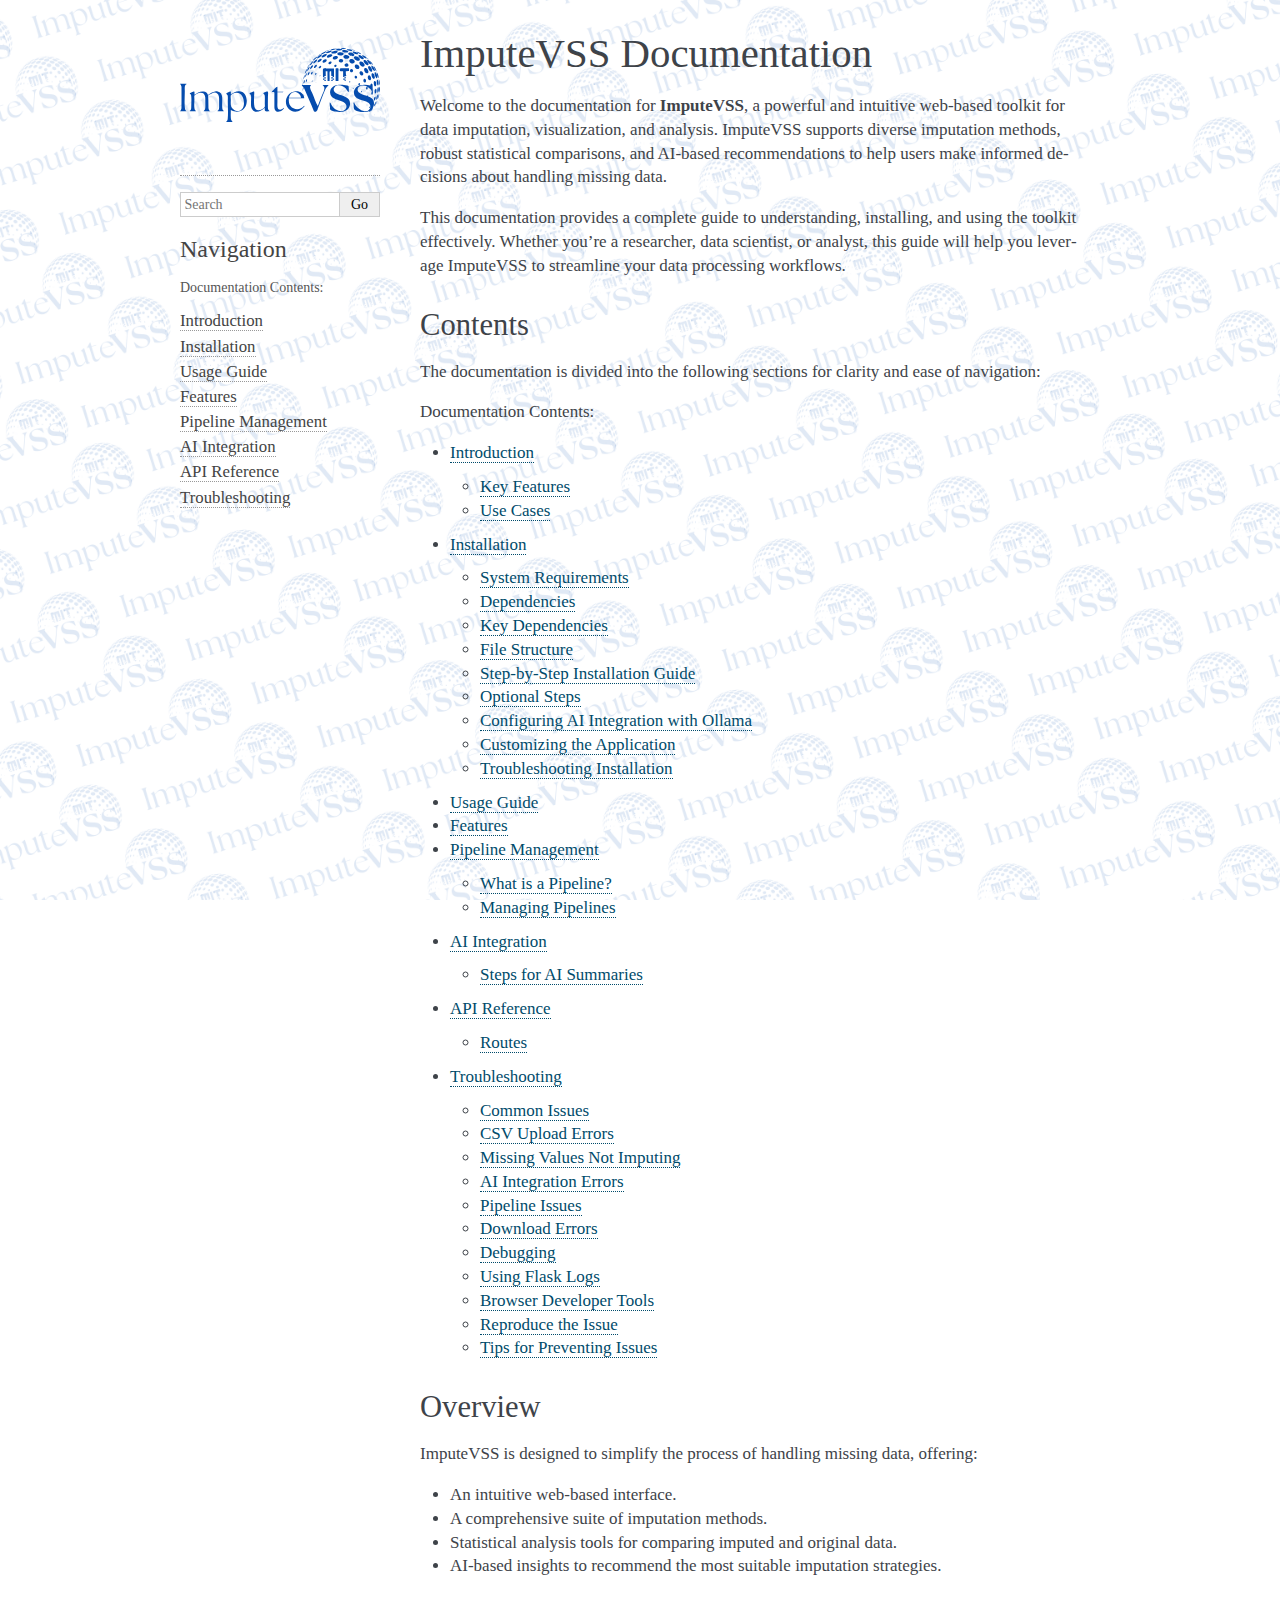
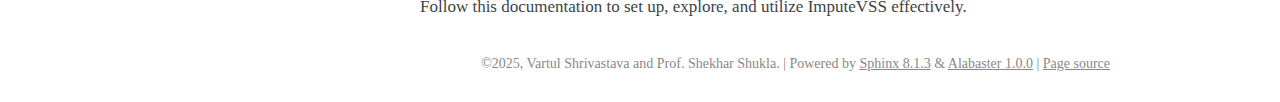
==== commit 296851e8: "Minor Change" ====
--- a/index.html
+++ b/index.html
@@ -160,7 +160,7 @@
       <div class="clearer"></div>
     </div>
     <div class="footer">
-      &#169;2025, Vartul Shrivastava and Shekhar Shukla.
+      &#169;2025, Vartul Shrivastava and Prof. Shekhar Shukla.
       
       |
       Powered by <a href="https://www.sphinx-doc.org/">Sphinx 8.1.3</a>
